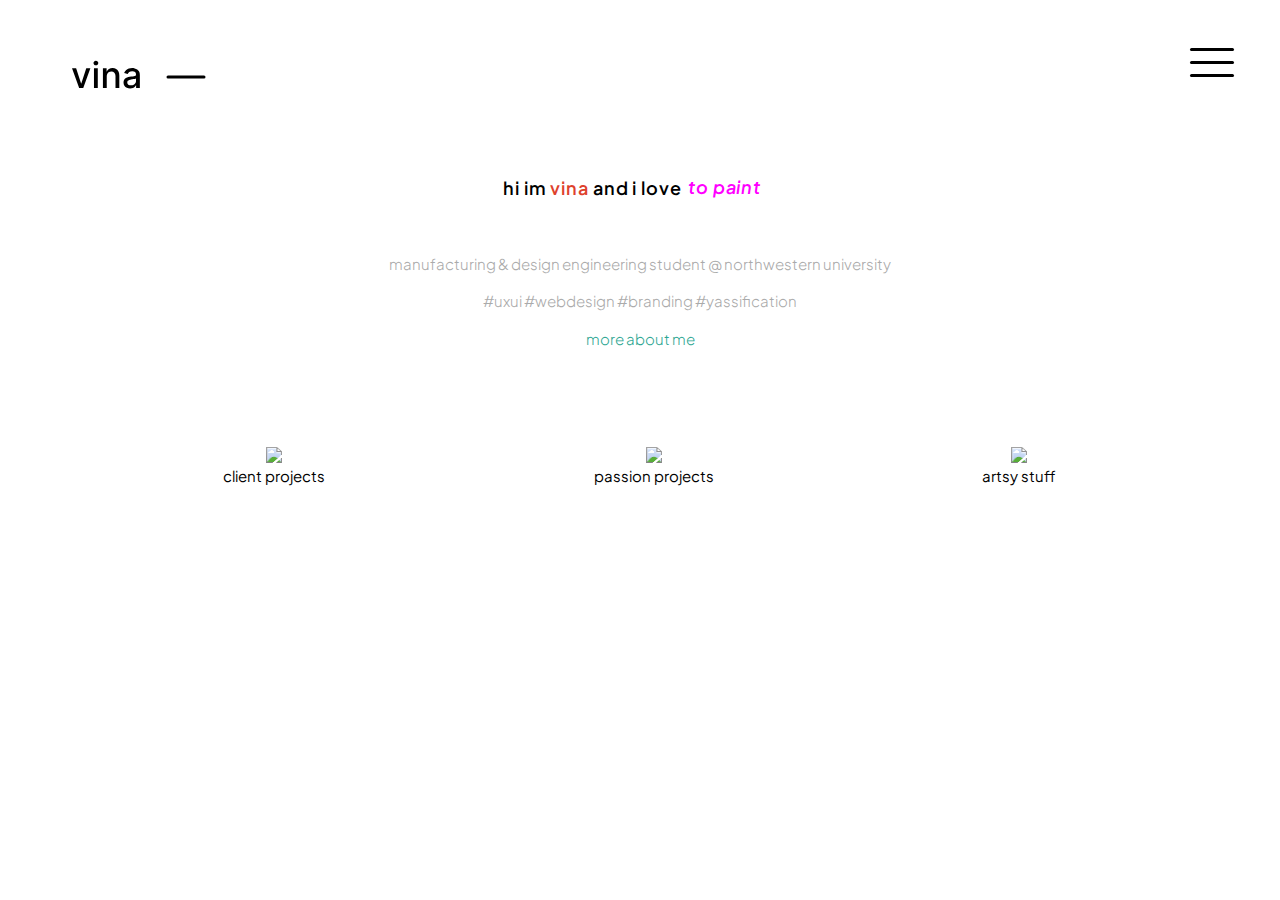
==== index.html @ 028f37ea "hi" ====
<!DOCTYPE html>
<html lang="en">
<head>
    <meta charset="UTF-8">
    <meta http-equiv="X-UA-Compatible" content="IE=edge">
    <meta name="viewport" content="width=device-width, initial-scale=1.0">
    <title>vina portfolio</title>

    <link rel="stylesheet" href="style.css">
    <script src="main.js"></script>
    <link rel="stylesheet" href="https://unicons.iconscout.com/release/v4.0.0/css/line.css"> 

</head>
<body>
  <header class="header" id="header">
      <nav class="nav__container">

        <div class="logo_burger">
          <a href="index.html" class="nav__logo">
            <svg width="134" height="29" viewBox="0 0 134 29" fill="none" xmlns="http://www.w3.org/2000/svg">
              <path d="M18.3679 8.36364L11.2472 28H7.15625L0.0227273 8.36364H4.12642L9.09943 23.4744H9.30398L14.2642 8.36364H18.3679ZM21.9602 28V8.36364H25.7827V28H21.9602ZM23.8906 5.33381C23.2259 5.33381 22.6548 5.11221 22.1776 4.66903C21.7088 4.21733 21.4744 3.6804 21.4744 3.05824C21.4744 2.42756 21.7088 1.89062 22.1776 1.44744C22.6548 0.995738 23.2259 0.769886 23.8906 0.769886C24.5554 0.769886 25.1222 0.995738 25.5909 1.44744C26.0682 1.89062 26.3068 2.42756 26.3068 3.05824C26.3068 3.6804 26.0682 4.21733 25.5909 4.66903C25.1222 5.11221 24.5554 5.33381 23.8906 5.33381ZM34.7475 16.3409V28H30.9251V8.36364H34.5941V11.5597H34.837C35.2887 10.5199 35.9961 9.68466 36.9592 9.05398C37.9308 8.4233 39.1538 8.10795 40.6282 8.10795C41.9663 8.10795 43.1381 8.3892 44.1438 8.9517C45.1495 9.50568 45.9293 10.3324 46.4833 11.4318C47.0373 12.5312 47.3143 13.8906 47.3143 15.5099V28H43.4918V15.9702C43.4918 14.5469 43.1211 13.4347 42.3796 12.6335C41.6381 11.8239 40.6197 11.419 39.3242 11.419C38.4379 11.419 37.6495 11.6108 36.9592 11.9943C36.2773 12.3778 35.7362 12.9403 35.3356 13.6818C34.9435 14.4148 34.7475 15.3011 34.7475 16.3409ZM58.1552 28.4347C56.9109 28.4347 55.7859 28.2045 54.7802 27.7443C53.7745 27.2756 52.9776 26.598 52.3896 25.7116C51.81 24.8253 51.5202 23.7386 51.5202 22.4517C51.5202 21.3437 51.7333 20.4318 52.1594 19.7159C52.5856 19 53.1609 18.4332 53.8853 18.0156C54.6097 17.598 55.4194 17.2827 56.3143 17.0696C57.2092 16.8565 58.1211 16.6946 59.0501 16.5838C60.2262 16.4474 61.1808 16.3366 61.9137 16.2514C62.6467 16.1577 63.1793 16.0085 63.5117 15.804C63.8441 15.5994 64.0103 15.267 64.0103 14.8068V14.7173C64.0103 13.6009 63.695 12.7358 63.0643 12.1222C62.4421 11.5085 61.5131 11.2017 60.2773 11.2017C58.9904 11.2017 57.9762 11.4872 57.2347 12.0582C56.5018 12.6207 55.9947 13.2472 55.7134 13.9375L52.1211 13.1193C52.5472 11.9261 53.1694 10.9631 53.9876 10.2301C54.8143 9.48864 55.7646 8.9517 56.8384 8.61932C57.9123 8.27841 59.0415 8.10795 60.2262 8.10795C61.0103 8.10795 61.8413 8.2017 62.7191 8.3892C63.6055 8.56818 64.4322 8.90057 65.1992 9.38636C65.9748 9.87216 66.6097 10.5668 67.104 11.4702C67.5984 12.3651 67.8455 13.5284 67.8455 14.9602V28H64.1126V25.3153H63.9592C63.712 25.8097 63.3413 26.2955 62.8469 26.7727C62.3526 27.25 61.7177 27.6463 60.9421 27.9616C60.1665 28.277 59.2376 28.4347 58.1552 28.4347ZM58.9862 25.3665C60.043 25.3665 60.9464 25.1577 61.6964 24.7401C62.4549 24.3224 63.0302 23.777 63.4222 23.1037C63.8228 22.4219 64.0231 21.6932 64.0231 20.9176V18.3864C63.8867 18.5227 63.6225 18.6506 63.2305 18.7699C62.8469 18.8807 62.408 18.9787 61.9137 19.0639C61.4194 19.1406 60.9379 19.2131 60.4691 19.2812C60.0004 19.3409 59.6083 19.392 59.293 19.4347C58.5515 19.5284 57.8739 19.6861 57.2603 19.9077C56.6552 20.1293 56.1694 20.4489 55.8029 20.8665C55.445 21.2756 55.266 21.821 55.266 22.5028C55.266 23.4489 55.6154 24.1648 56.3143 24.6506C57.0131 25.1278 57.9038 25.3665 58.9862 25.3665Z" fill="black"/>
              <path d="M96 17H132" stroke="black" stroke-width="3" stroke-linecap="round" stroke-linejoin="round"/>
              </svg>              
          </a>

    <nav role="navigation">
        <div id="menuToggle">
          <input type="checkbox" />
          <span></span>
          <span></span>
          <span></span>
          <ul id="menu">
            <a href="cc.html"><li>client projects</li></a>
            <a href="pp.html"><li>passion projects</li></a>
            <a href="art.html"><li>artsy stuff</li></a>
            <a href="about_me.html" class="me"><li>about me</li></a>
          </ul>
        </div>
      </nav>
        </div>
      </nav>

      </div>


          
          <div class="content">
            <div class="content__container">

            <p class="content__container__text">
              hi im <a>vina</a> and i love
            </p>

              <ul class="content__container__list">
                <li class="content__container__list__item" id="a">to paint</li>
                <li class="content__container__list__item" id="b">to design</li>
                <li class="content__container__list__item" id="c">cats</li>
                <li class="content__container__list__item" id="d">sleep</li>
              </ul>

            </div>
          </div>

          <div class="bio">
          <p>
            manufacturing & design engineering student @ northwestern university<br>
            #uxui #webdesign #branding #yassification<br>
            <a href="about_me.html"><i class="uil uil-angle-right"></i>more about me<i class="uil uil-angle-left"></i></a>
           </p>
          </div>
        
        </header>  
        <div class="nav__menu">
            <li id="block1">
              <a href="cc.html">
              <img src="img_home/1.jpeg">
              <div>client projects</div>
            </a>
            </li>

            <li id="block2">
              <a href="pp.html">
              <img src="img_home/1.jpeg">
              <div>passion projects</div>
            </a>
            </li>

            <li id="block3">
              <a href="art.html">
              <img src="img_home/1.jpeg">
              <div>artsy stuff</div>
              </a>
            </li>
          </div>

</body>
</html>
---- style.css ----
@import url('https://fonts.googleapis.com/css2?family=Plus+Jakarta+Sans:ital,wght@0,400;0,600;1,300;1,400;1,500&display=swap');

:root{
--header-height: 3rem;

/* color */
--main-color: #489FB5;
--main-color-lighter: #82C0CC;
--title-color: #125665 ;
--text-color: #16697A ;
--accent-color: #FFA62B ;
--accent-color-2: #D396E4 ;
--background-color: #EDE7E3 ;

/* font */
--body-font: 'Plus Jakarta Sans', sans-serif;

--big-font-size: 2rem;
--h1-font-size: 1.5rem;
--h2-font-size: 1.25rem;
--h3-font-size: 1.125rem;
--normal-font-size: 0.938rem;
--small-font-size: 0.813rem;
--smaller-font-size: 0.75rem;

--regular-font-weight: 400;


/* bottom margins */
--mb-0-25: 0.25rem;
--mb-0-5: 0.5rem;
--mb-0-75: 0.75rem;
--mb-1: 1rem;
--mb-1-5: 1.5rem;
--mb-2: 2rem;
--mb-2-5: 2.5rem;
--mb-3: 3rem;
}

/* base */

ul{
    list-style: none;
}

li {
    list-style-type: none;
}

a{
    text-decoration: none;
}


*{
  box-sizing: border-box;
  padding:0;
  margin:0;
}

html{
  scroll-behavior: smooth;
}

.logo_burger {
  display: flex;
  justify-content: space-between;
  margin-left: 4em;
  margin-right: 4em;
}

body{
  overflow-x: hidden;
  margin: 0 0 var(--header-height) 0;
  font-family: var(--body-font);
  font-weight: 300;
  font-size: var(--normal-font-size);
  background-color: white;
  color: black;
  transition: background-color 1s ease;
}

.logo_burger svg{
  margin-top: 4em;
  margin-left: 0.8em;
}

h2{
  margin-top: 5em;
  font-size: larger;
  font-weight: 600;
  text-align: center;
  letter-spacing: 0.05em;
}



/* bio */
.bio p{
  margin-top: 2.5em;
  text-align: center;
  color: rgb(170, 170, 170);
  line-height: 2.5em;
}

.bio a{
  color: rgb(44, 166, 146);
}

.bio a:hover{
  text-decoration: underline;
}

/* header */

.content {
  margin-top: 5em;
  position: relative;
  display: flex;
  justify-content: center;
  overflow: hidden;
  height: 40px;
  padding: 0 40px;
}

.content__container__text {
  display: inline;
  float: left;
  margin-top: 8.8px;
  font-weight: 600;
  font-size: larger;
  letter-spacing: 0.05em;
}

.content__container__text a{
  color: #de412c;
}
.content__container__text a:hover{
  text-decoration: underline;
}


.content__container__list {
  margin-top: 0;
  padding-left: 185px;
  text-align: left;
  list-style: none;
  font-weight: 600;
  font-size: larger;
  font-style: italic;
  letter-spacing: 0.05em;
  -webkit-animation-name: change;
  -webkit-animation-duration: 10s;
  -webkit-animation-iteration-count: infinite;
  animation-name: change;
  animation-duration: 10s;
  animation-iteration-count: infinite;
}
.content__container__list__item {
  line-height: 40.5px;
  margin: 0;
}

.content__container__list #a {
  color: fuchsia;
}

.content__container__list #b {
  color: darkcyan;
}

.content__container__list #c {
  color: coral;
}

.content__container__list #d {
  color: blueviolet;
}


@-webkit-keyframes opacity {
  0%, 100% {
    opacity: 0;
 }
  50% {
    opacity: 1;
 }
}
@-webkit-keyframes change {
  0%, 12.66%, 100% {
    transform: translate3d(0, 0, 0);
 }
  16.66%, 29.32% {
    transform: translate3d(0, -25%, 0);
 }
  33.32%, 45.98% {
    transform: translate3d(0, -50%, 0);
 }
  49.98%, 62.64% {
    transform: translate3d(0, -75%, 0);
 }
  66.64%, 79.3% {
    transform: translate3d(0, -50%, 0);
 }
  83.3%, 95.96% {
    transform: translate3d(0, -25%, 0);
 }
}
@-o-keyframes opacity {
  0%, 100% {
    opacity: 0;
 }
  50% {
    opacity: 1;
 }
}
@-o-keyframes change {
  0%, 12.66%, 100% {
    transform: translate3d(0, 0, 0);
 }
  16.66%, 29.32% {
    transform: translate3d(0, -25%, 0);
 }
  33.32%, 45.98% {
    transform: translate3d(0, -50%, 0);
 }
  49.98%, 62.64% {
    transform: translate3d(0, -75%, 0);
 }
  66.64%, 79.3% {
    transform: translate3d(0, -50%, 0);
 }
  83.3%, 95.96% {
    transform: translate3d(0, -25%, 0);
 }
}
@-moz-keyframes opacity {
  0%, 100% {
    opacity: 0;
 }
  50% {
    opacity: 1;
 }
}
@-moz-keyframes change {
  0%, 12.66%, 100% {
    transform: translate3d(0, 0, 0);
 }
  16.66%, 29.32% {
    transform: translate3d(0, -25%, 0);
 }
  33.32%, 45.98% {
    transform: translate3d(0, -50%, 0);
 }
  49.98%, 62.64% {
    transform: translate3d(0, -75%, 0);
 }
  66.64%, 79.3% {
    transform: translate3d(0, -50%, 0);
 }
  83.3%, 95.96% {
    transform: translate3d(0, -25%, 0);
 }
}
@keyframes opacity {
  0%, 100% {
    opacity: 0;
 }
  50% {
    opacity: 1;
 }
}
@keyframes change {
  0%, 12.66%, 100% {
    transform: translate3d(0, 0, 0);
 }
  16.66%, 29.32% {
    transform: translate3d(0, -25%, 0);
 }
  33.32%, 45.98% {
    transform: translate3d(0, -50%, 0);
 }
  49.98%, 62.64% {
    transform: translate3d(0, -75%, 0);
 }
  66.64%, 79.3% {
    transform: translate3d(0, -50%, 0);
 }
  83.3%, 95.96% {
    transform: translate3d(0, -25%, 0);
 }
}


/* HAMBURGER */

#menuToggle{
    display: block;
    position: fixed;
    margin-top: 3rem;
    float: left;
    margin-left: -2em;
    z-index: 1;
    -webkit-user-select: none;
    user-select: none;
  }
  
  #menuToggle a{
    text-decoration: none;
    color: #232323;
    transition: color 0.3s ease;
  }
  
  #menuToggle input{
    display: block;
    width: 50px;
    height: 32px;
    position: absolute;
    top: -7px;
    left: -5px;
    cursor: pointer;
    opacity: 0; /* hide this */
    z-index: 2; /* and place it over the hamburger */
    -webkit-touch-callout: none;
  }
  
  /* hamburger */
  #menuToggle span{
    display: block;
    width: 44px;
    height: 3px;
    margin-bottom: 10px;
    position: relative;
    background: black;
    border-radius: 3px;
    z-index: 1;
    transform-origin: 4px 0px;
    transition: transform 0.5s cubic-bezier(0.77,0.2,0.05,1.0),
                background 0.5s cubic-bezier(0.77,0.2,0.05,1.0),
                opacity 0.55s ease;
  }
  
  #menuToggle span:first-child{
    transform-origin: 0% 0%;
  }
  
  #menuToggle span:nth-last-child(2){
    transform-origin: 0% 100%;
  }
  
  /* transform all the slices of hamburger into a crossmark.*/
  #menuToggle input:checked ~ span{
    opacity: 1;
    transform: rotate(45deg) translate(-2px, -1px);
    background: #232323;
  }
  
  /* hide the middle one */
  #menuToggle input:checked ~ span:nth-last-child(3){
    opacity: 0;
    transform: rotate(0deg) scale(0.2, 0.2);
  }
  
  /* last one go the other direction */
  #menuToggle input:checked ~ span:nth-last-child(2){
    transform: rotate(-45deg) translate(0, -1px);
  }
  
  /* Make this absolute positioned at the top left of the screen */
  #menu{
    position: absolute;
    width: 420px;
    height: 102vh;
    margin: -100px 0 0 -300px;
    padding: 80px;
    padding-top: 125px;
    
    background: #ededed;
    list-style-type: none;
    -webkit-font-smoothing: antialiased;
  
    /* to stop flickering of text in safari */
    transform-origin: 0% 0%;
    transform: translate(200%, 0);
    transition: transform 0.5s cubic-bezier(0.77,0.2,0.05,1.0);

    animation: pulse 5s infinite;
  }

  @keyframes pulse {
    0% {
      background-color: #b1c6da;
    }
    30% {
      background-color: #f693f1;
    }
    80% {
      background-color: #f6e193;
    }
    100% {
      background-color: #b1c6da;
    }
  }
  
  #menu li{
    font-size: larger;
    font-weight: 600;
    text-align: left;
    letter-spacing: 0.05em;
    padding: 40px 0;
  }

  #menu li:hover{
    font-style: italic;
  }
  
  /* And let's slide it in from the left */
  #menuToggle input:checked ~ ul{
    transform: none;
  }
  
#menu a.me{
  position: fixed;
  bottom:3em;
}

/* HOME */

.nav__menu{
    margin-top: 3em;
    display: flex;
    flex-wrap: wrap;
    justify-content: space-around;
    flex-direction: row;
    font-family: var(--body-font);
    font-weight: 400;
    font-style: normal;
  }

.nav__menu a {
    color: black; 
    display: block; 
    text-decoration: none;
    text-align: center;
    padding: 3em 3em;
}

.nav__menu .text {
  text-align: center;
  margin-top: 4em;
}

.nav__menu #block1 a:hover {
    background: var(--accent-color-2); 
    text-decoration: none;
    display: block; 
    padding: 3em 3em;
}
.nav__menu #block2 a:hover {
    background: var(--accent-color); 
    text-decoration: none;
    display: block; 
    padding: 3em 3em;
}
.nav__menu #block3 a:hover {
    background: var(--main-color-lighter); 
    text-decoration: none;
    display: block; 
    padding: 3em 3em;
}

.nav__menu img {
    max-width: 300px;
}

/* ART */

.art__content img{
  max-width: 400px;
  max-height: 400px;
  align-items: center;
}


 /* panel styles */
 .panel {
  display: flex;
  flex-direction: row;
  flex-grow: 1;
  flex-wrap: wrap;
  justify-content: center;
  text-align: center;
	/* min height incase content is higher than window height */
	min-height: 100vh;
	display: flex;
  justify-content: space-evenly;
  margin-top: -6.5em;
  align-items: center;
	/* outline: 10px solid red; */
	/* turn above on to see the edge of panels */
}

/* colours */
/*.color-violet*/
[data-paint="violet"] {
	background-color: #e6d9f4;
}
/*.color-indigo*/
[data-paint="indigo"] {
	background-color: #d7d3fa;
}
/*.color-blue*/
[data-paint="blue"] {
	background-color: #d3e9ff;
}
/*.color-green*/
[data-paint="green"] {
	background-color: #e3ffe1;
}
/*.color-yellow*/
[data-paint="yellow"] {
	background-color: #fffcdb;
}
/*.color-orange*/
[data-paint="orange"] {
	background-color: #ffecd9;
}
/*.color-red*/
[data-paint="red"] {
	background-color: #ffd7da;
}
/*.color-hotpink*/
[data-paint="hotpink"] {
	background-color: rgb(255, 216, 236);
}


/* cc */

.cc__content{
  margin-top: 3em;
  display: flex;
  flex-wrap: wrap;
  justify-content: space-evenly;
  flex-direction: row;
  font-family: var(--body-font);
  font-weight: 400;
  font-style: normal;
}

.cc__content img {
  max-width: 300px;
  max-height: 350px;
}

.cc__content a {
  color: black; 
  display: block; 
  text-decoration: none;
  text-align: center;
  padding: 3em 3em;
}

.cc__content #ccblock a:hover {
background: var(--background-color); 
text-decoration: none;
display: block; 
padding: 3em 3em;
}

/* BRANDING */


.pp__content{
  margin-top: 5em;
  display: flex;
  flex-wrap: wrap;
  justify-content: space-around;
  flex-direction: row;
  font-family: var(--body-font);
  font-weight: 400;
  font-style: normal;
}

.pp__content img {
  max-width: 300px;
}

.pp__content a {
  color: black; 
  display: block; 
  text-decoration: none;
  text-align: center;
  padding: 3em 3em;
}

.pp__content #ppblock a:hover {
background: var(--background-color); 
text-decoration: none;
display: block; 
padding: 3em 3em;
}

@media (max-width: 1420px) {
  .nav__menu{
    margin-top: 3em;
    display: flex;
    flex-wrap: wrap;
    justify-content: space-evenly;
    flex-direction: row;
    font-family: var(--body-font);
    font-weight: 400;
    font-style: normal;
  }

}

 @media (max-width: 750px) {

 }

 @media (max-width: 485px) {

.logo_burger {
  margin-left: 2em;
}
 
.art__content img{
  max-width: auto;
  padding-left: 2em;
  padding-right: 2em;
}

#menuToggle{
  display: block;
  position: fixed;
  margin-top: 3rem;
  float: left;
  margin-left: 0em;
  z-index: 1;
  -webkit-user-select: none;
  user-select: none;
}

.panel{
  flex-direction: column;

}
 }
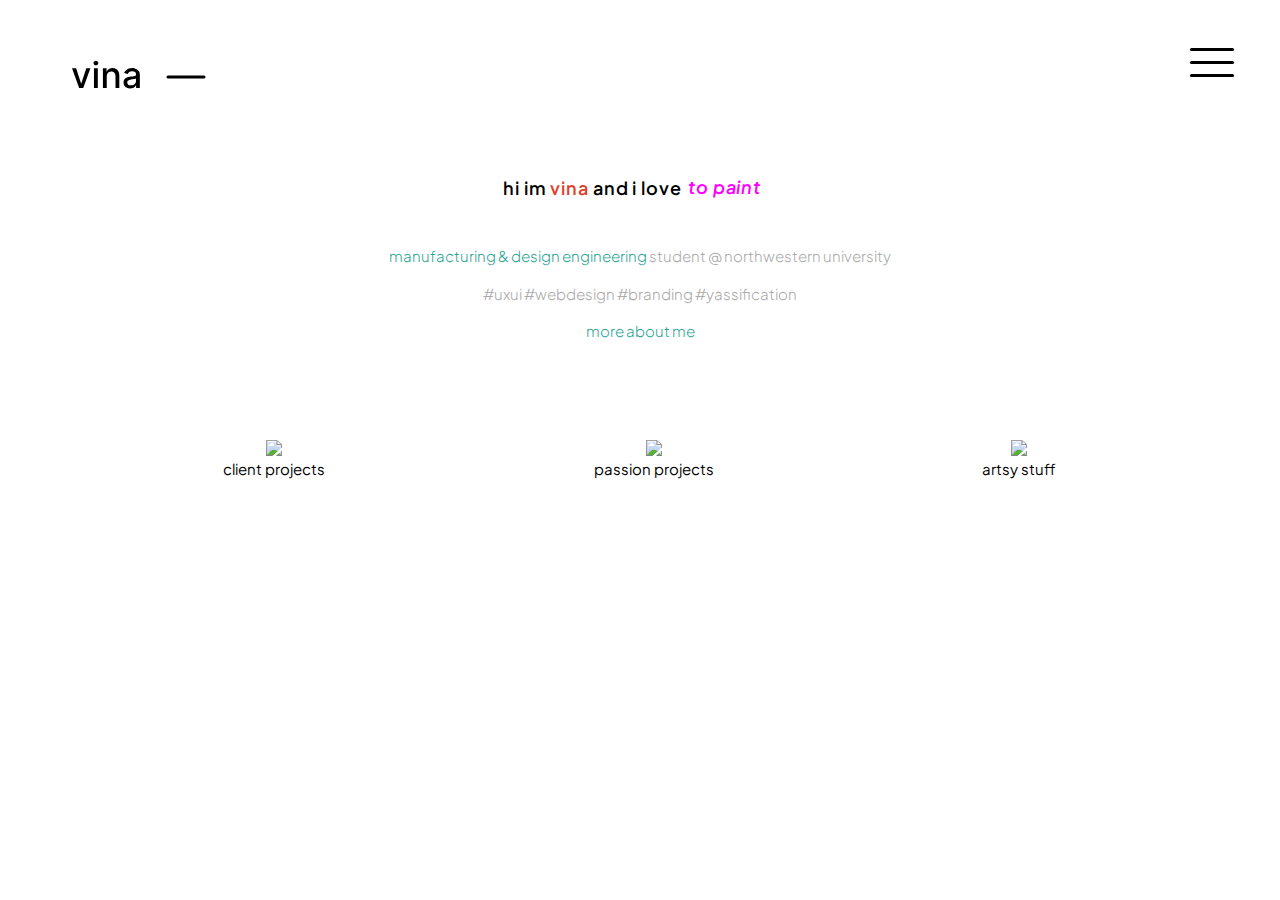
==== commit 1851a805: "g" ====
--- a/index.html
+++ b/index.html
@@ -54,8 +54,8 @@
               <ul class="content__container__list">
                 <li class="content__container__list__item" id="a">to paint</li>
                 <li class="content__container__list__item" id="b">to design</li>
-                <li class="content__container__list__item" id="c">cats</li>
-                <li class="content__container__list__item" id="d">sleep</li>
+                <li class="content__container__list__item" id="c">mangoes</li>
+                <li class="content__container__list__item" id="d">cats</li>
               </ul>
 
             </div>
@@ -63,7 +63,7 @@
 
           <div class="bio">
           <p>
-            manufacturing & design engineering student @ northwestern university<br>
+            <a href="https://design.northwestern.edu/programs/bs-manufacturing-design-engineering/">manufacturing & design engineering</a> student @ northwestern university<br>
             #uxui #webdesign #branding #yassification<br>
             <a href="about_me.html"><i class="uil uil-angle-right"></i>more about me<i class="uil uil-angle-left"></i></a>
            </p>
--- a/style.css
+++ b/style.css
@@ -97,7 +97,7 @@
 
 /* bio */
 .bio p{
-  margin-top: 2.5em;
+  margin-top: 2em;
   text-align: center;
   color: rgb(170, 170, 170);
   line-height: 2.5em;
@@ -110,6 +110,7 @@
 .bio a:hover{
   text-decoration: underline;
 }
+
 
 /* header */
 
@@ -166,11 +167,11 @@
 }
 
 .content__container__list #b {
-  color: darkcyan;
+  color: firebrick;
 }
 
 .content__container__list #c {
-  color: coral;
+  color: goldenrod;
 }
 
 .content__container__list #d {
@@ -339,6 +340,7 @@
                 background 0.5s cubic-bezier(0.77,0.2,0.05,1.0),
                 opacity 0.55s ease;
   }
+
   
   #menuToggle span:first-child{
     transform-origin: 0% 0%;
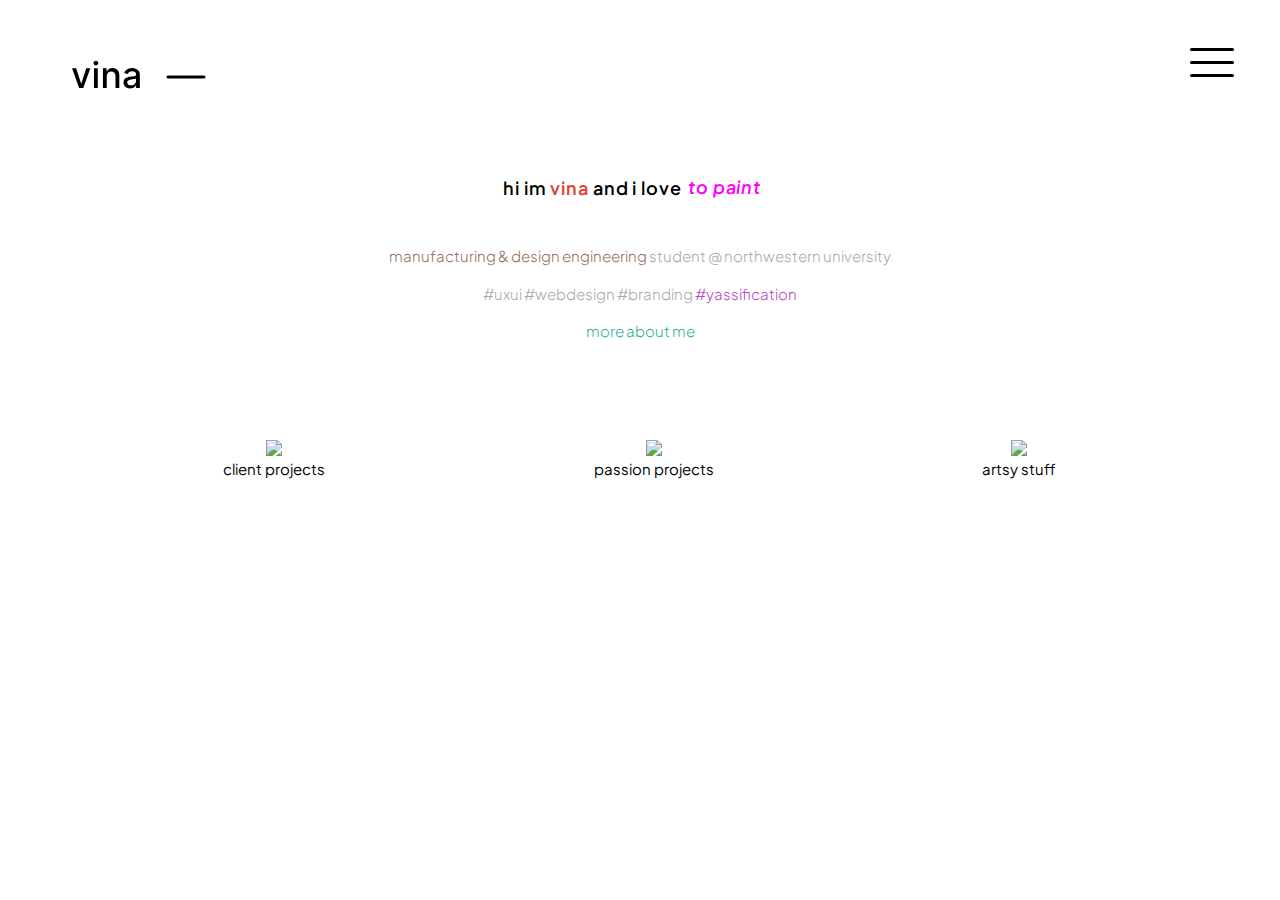
==== commit dbf104bd: "yass" ====
--- a/index.html
+++ b/index.html
@@ -63,9 +63,9 @@
 
           <div class="bio">
           <p>
-            <a href="https://design.northwestern.edu/programs/bs-manufacturing-design-engineering/">manufacturing & design engineering</a> student @ northwestern university<br>
-            #uxui #webdesign #branding #yassification<br>
-            <a href="about_me.html"><i class="uil uil-angle-right"></i>more about me<i class="uil uil-angle-left"></i></a>
+            <a href="https://design.northwestern.edu/programs/bs-manufacturing-design-engineering/" class="n">manufacturing & design engineering</a> student @ northwestern university<br>
+            #uxui #webdesign #branding <a href="#" class="o" pop-up="🤩💖💅🏻">#yassification</a><br>
+            <a href="about_me.html" class="m"><i class="uil uil-angle-right"></i>more about me<i class="uil uil-angle-left"></i></a>
            </p>
           </div>
         
--- a/style.css
+++ b/style.css
@@ -103,13 +103,52 @@
   line-height: 2.5em;
 }
 
-.bio a{
-  color: rgb(44, 166, 146);
-}
-
-.bio a:hover{
+.bio .n{
+  color: rgb(152, 109, 89);
+}
+
+.bio .n:hover{
+  font-style: italic;
+}
+
+.bio .m{
+  color: rgb(48, 175, 149);
+}
+
+.bio .m:hover{
   text-decoration: underline;
 }
+
+.o{
+  color: rgb(236, 69, 152);
+  transform: translate(-50%,-50%);
+}
+
+.o{
+  position: relative;
+  color: rgb(176, 72, 199);
+  transform: translate(-50%,-50%);
+}
+
+.o[pop-up]::after{
+  content: attr(pop-up);
+  position: absolute;
+  background: rgb(132, 255, 0);
+  padding-left: 3px;
+  padding-right: 3px;
+  top: -200%;
+  left: 110%;
+  border-radius: 5px;
+  font-size: 30px;
+  transform: scale(0); 
+  transition: transform 0.4s ease,
+              rotate 0.4s ease;
+}
+
+.o[pop-up]:hover::after{
+  transform: scale(1) rotate(360deg);
+}
+
 
 
 /* header */
@@ -167,7 +206,7 @@
 }
 
 .content__container__list #b {
-  color: firebrick;
+  color: red;
 }
 
 .content__container__list #c {
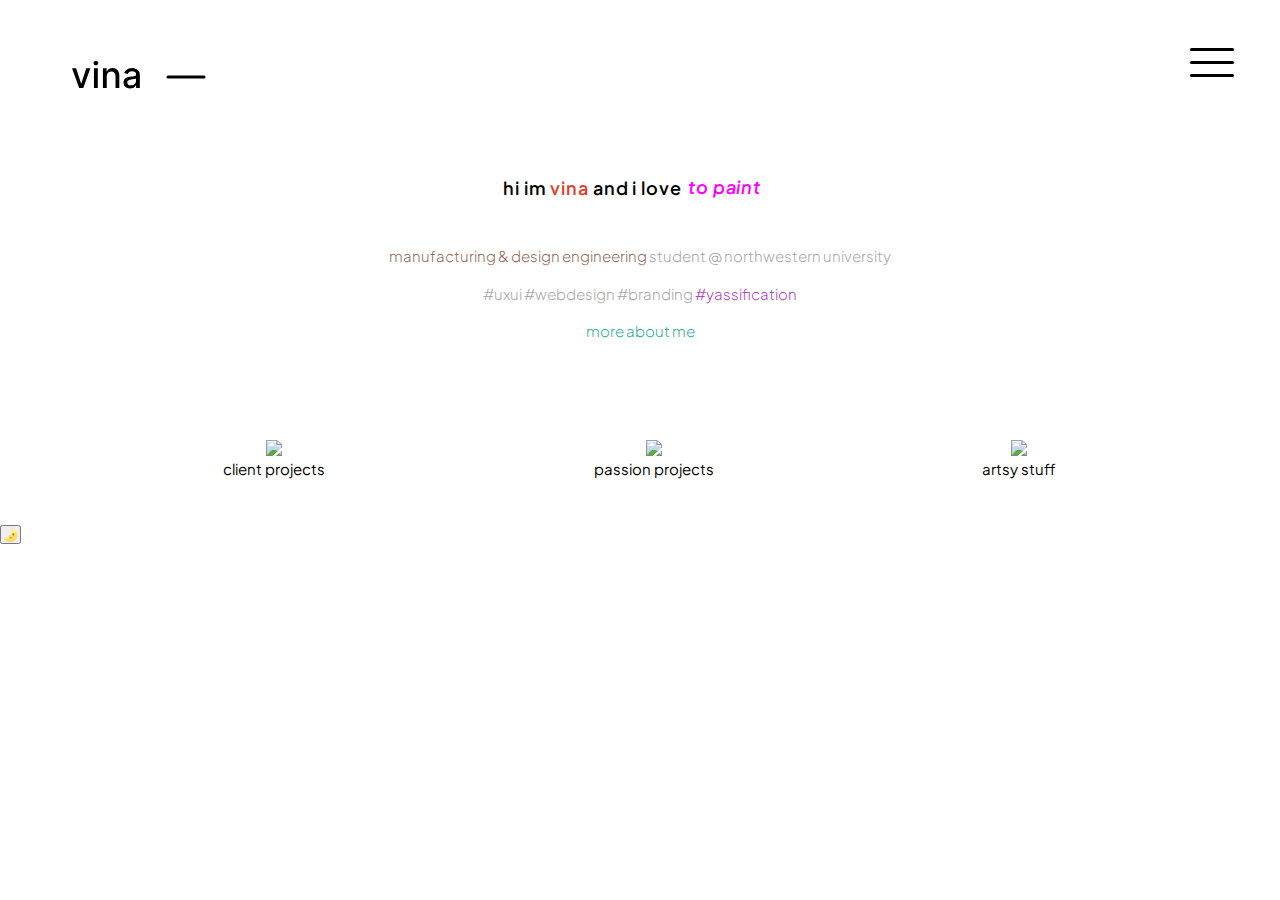
==== commit 2d88d020: "dork" ====
--- a/index.html
+++ b/index.html
@@ -93,5 +93,9 @@
             </li>
           </div>
 
+
+          <body id="body" class="dark-mode">
+            <button type="button" name="dark_light" onclick="toggleDarkLight()" title="Toggle dark/light mode">🌛</button>
+          </body>
 </body>
 </html>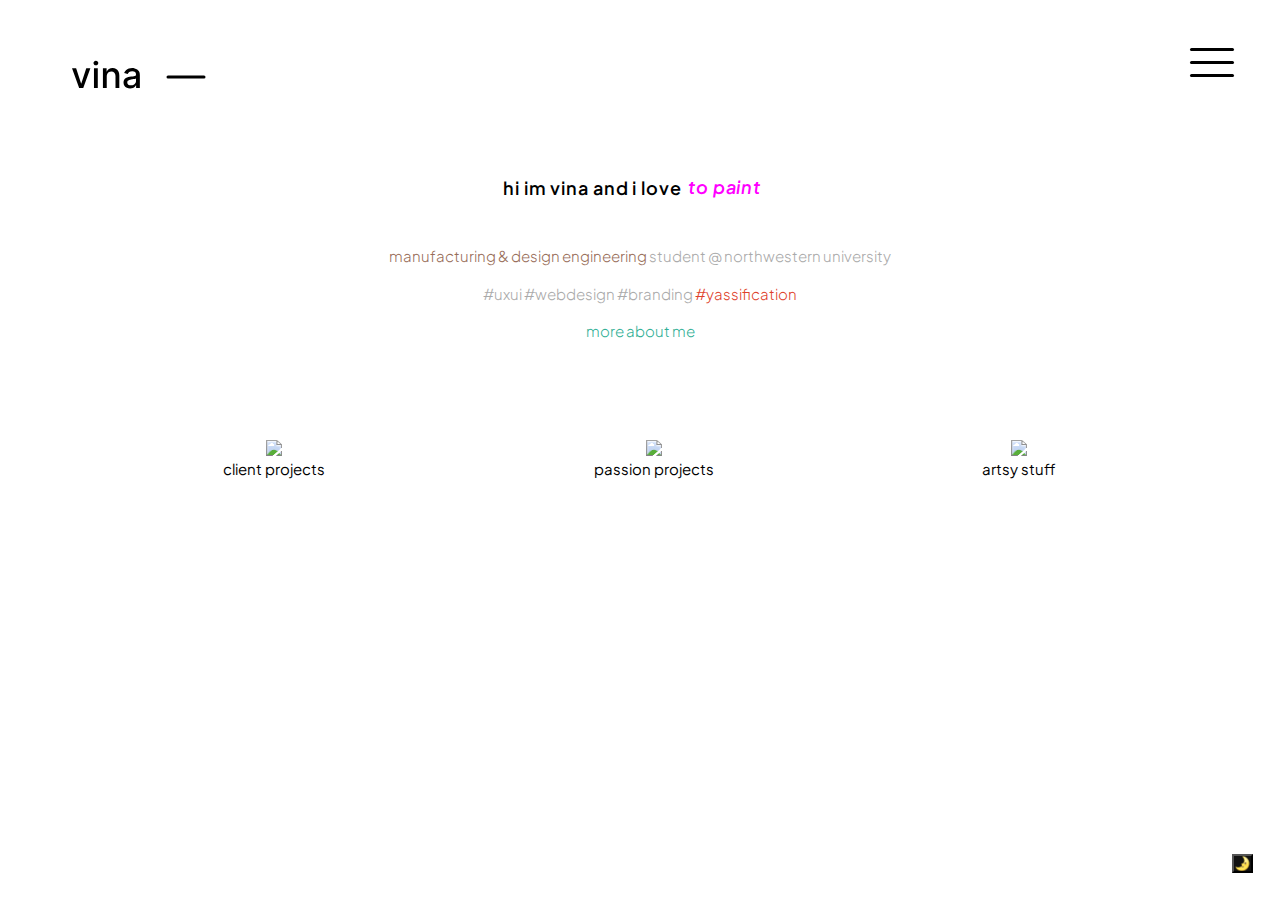
==== commit 1892705c: "nightie" ====
--- a/index.html
+++ b/index.html
@@ -19,7 +19,7 @@
           <a href="index.html" class="nav__logo">
             <svg width="134" height="29" viewBox="0 0 134 29" fill="none" xmlns="http://www.w3.org/2000/svg">
               <path d="M18.3679 8.36364L11.2472 28H7.15625L0.0227273 8.36364H4.12642L9.09943 23.4744H9.30398L14.2642 8.36364H18.3679ZM21.9602 28V8.36364H25.7827V28H21.9602ZM23.8906 5.33381C23.2259 5.33381 22.6548 5.11221 22.1776 4.66903C21.7088 4.21733 21.4744 3.6804 21.4744 3.05824C21.4744 2.42756 21.7088 1.89062 22.1776 1.44744C22.6548 0.995738 23.2259 0.769886 23.8906 0.769886C24.5554 0.769886 25.1222 0.995738 25.5909 1.44744C26.0682 1.89062 26.3068 2.42756 26.3068 3.05824C26.3068 3.6804 26.0682 4.21733 25.5909 4.66903C25.1222 5.11221 24.5554 5.33381 23.8906 5.33381ZM34.7475 16.3409V28H30.9251V8.36364H34.5941V11.5597H34.837C35.2887 10.5199 35.9961 9.68466 36.9592 9.05398C37.9308 8.4233 39.1538 8.10795 40.6282 8.10795C41.9663 8.10795 43.1381 8.3892 44.1438 8.9517C45.1495 9.50568 45.9293 10.3324 46.4833 11.4318C47.0373 12.5312 47.3143 13.8906 47.3143 15.5099V28H43.4918V15.9702C43.4918 14.5469 43.1211 13.4347 42.3796 12.6335C41.6381 11.8239 40.6197 11.419 39.3242 11.419C38.4379 11.419 37.6495 11.6108 36.9592 11.9943C36.2773 12.3778 35.7362 12.9403 35.3356 13.6818C34.9435 14.4148 34.7475 15.3011 34.7475 16.3409ZM58.1552 28.4347C56.9109 28.4347 55.7859 28.2045 54.7802 27.7443C53.7745 27.2756 52.9776 26.598 52.3896 25.7116C51.81 24.8253 51.5202 23.7386 51.5202 22.4517C51.5202 21.3437 51.7333 20.4318 52.1594 19.7159C52.5856 19 53.1609 18.4332 53.8853 18.0156C54.6097 17.598 55.4194 17.2827 56.3143 17.0696C57.2092 16.8565 58.1211 16.6946 59.0501 16.5838C60.2262 16.4474 61.1808 16.3366 61.9137 16.2514C62.6467 16.1577 63.1793 16.0085 63.5117 15.804C63.8441 15.5994 64.0103 15.267 64.0103 14.8068V14.7173C64.0103 13.6009 63.695 12.7358 63.0643 12.1222C62.4421 11.5085 61.5131 11.2017 60.2773 11.2017C58.9904 11.2017 57.9762 11.4872 57.2347 12.0582C56.5018 12.6207 55.9947 13.2472 55.7134 13.9375L52.1211 13.1193C52.5472 11.9261 53.1694 10.9631 53.9876 10.2301C54.8143 9.48864 55.7646 8.9517 56.8384 8.61932C57.9123 8.27841 59.0415 8.10795 60.2262 8.10795C61.0103 8.10795 61.8413 8.2017 62.7191 8.3892C63.6055 8.56818 64.4322 8.90057 65.1992 9.38636C65.9748 9.87216 66.6097 10.5668 67.104 11.4702C67.5984 12.3651 67.8455 13.5284 67.8455 14.9602V28H64.1126V25.3153H63.9592C63.712 25.8097 63.3413 26.2955 62.8469 26.7727C62.3526 27.25 61.7177 27.6463 60.9421 27.9616C60.1665 28.277 59.2376 28.4347 58.1552 28.4347ZM58.9862 25.3665C60.043 25.3665 60.9464 25.1577 61.6964 24.7401C62.4549 24.3224 63.0302 23.777 63.4222 23.1037C63.8228 22.4219 64.0231 21.6932 64.0231 20.9176V18.3864C63.8867 18.5227 63.6225 18.6506 63.2305 18.7699C62.8469 18.8807 62.408 18.9787 61.9137 19.0639C61.4194 19.1406 60.9379 19.2131 60.4691 19.2812C60.0004 19.3409 59.6083 19.392 59.293 19.4347C58.5515 19.5284 57.8739 19.6861 57.2603 19.9077C56.6552 20.1293 56.1694 20.4489 55.8029 20.8665C55.445 21.2756 55.266 21.821 55.266 22.5028C55.266 23.4489 55.6154 24.1648 56.3143 24.6506C57.0131 25.1278 57.9038 25.3665 58.9862 25.3665Z" fill="black"/>
-              <path d="M96 17H132" stroke="black" stroke-width="3" stroke-linecap="round" stroke-linejoin="round"/>
+              <path d="M96 17H132" fill="black" stroke="black" stroke-width="3" stroke-linecap="round" stroke-linejoin="round"/>
               </svg>              
           </a>
 
@@ -94,7 +94,7 @@
           </div>
 
 
-          <body id="body" class="dark-mode">
+          <body id="body" class="light-mode">
             <button type="button" name="dark_light" onclick="toggleDarkLight()" title="Toggle dark/light mode">🌛</button>
           </body>
 </body>
--- a/style.css
+++ b/style.css
@@ -91,6 +91,52 @@
   font-weight: 600;
   text-align: center;
   letter-spacing: 0.05em;
+}
+
+/* night mode */
+
+body.light-mode {
+  background-color: rgb(255, 255, 255);
+  color: rgb(0, 0, 0);
+}
+body.light-mode a {
+  color: rgb(0, 0, 0);
+}
+body.light-mode .o{
+  color: #de412c;
+}
+body.light-mode button {
+  background-color: #111;
+  color: rgb(255, 255, 255);
+  position: fixed;
+  bottom: 2em;
+  right: 2em;
+}
+
+body.dark-mode #menuToggle span{
+  background: white;
+}
+
+body.dark-mode .nav__logo svg{
+  background-color: white;
+}
+
+body.dark-mode {
+  background-color: rgb(30, 30, 30);
+  color: #eee;
+}
+body.dark-mode a{
+  color: white ;
+}
+body.dark-mode .o{
+  color: #de412c ;
+}
+body.dark-mode button {
+  background-color: #eee;
+  color: rgb(0, 0, 0);
+  position: fixed;
+  bottom: 2em;
+  right: 2em;
 }
 
 
@@ -687,4 +733,4 @@
   flex-direction: column;
 
 }
- }+ }
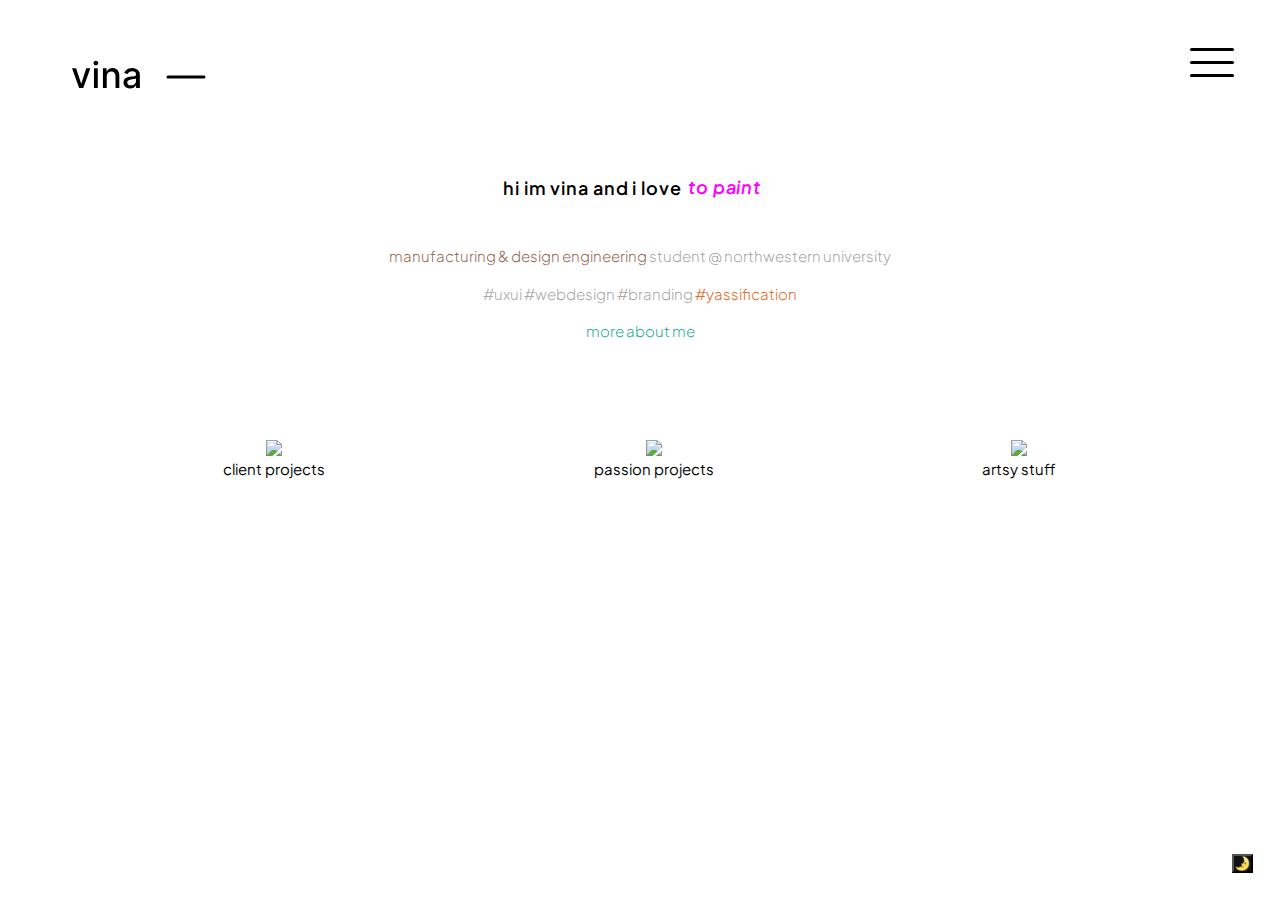
==== commit 3b0e2201: "hehe" ====
--- a/index.html
+++ b/index.html
@@ -19,7 +19,7 @@
           <a href="index.html" class="nav__logo">
             <svg width="134" height="29" viewBox="0 0 134 29" fill="none" xmlns="http://www.w3.org/2000/svg">
               <path d="M18.3679 8.36364L11.2472 28H7.15625L0.0227273 8.36364H4.12642L9.09943 23.4744H9.30398L14.2642 8.36364H18.3679ZM21.9602 28V8.36364H25.7827V28H21.9602ZM23.8906 5.33381C23.2259 5.33381 22.6548 5.11221 22.1776 4.66903C21.7088 4.21733 21.4744 3.6804 21.4744 3.05824C21.4744 2.42756 21.7088 1.89062 22.1776 1.44744C22.6548 0.995738 23.2259 0.769886 23.8906 0.769886C24.5554 0.769886 25.1222 0.995738 25.5909 1.44744C26.0682 1.89062 26.3068 2.42756 26.3068 3.05824C26.3068 3.6804 26.0682 4.21733 25.5909 4.66903C25.1222 5.11221 24.5554 5.33381 23.8906 5.33381ZM34.7475 16.3409V28H30.9251V8.36364H34.5941V11.5597H34.837C35.2887 10.5199 35.9961 9.68466 36.9592 9.05398C37.9308 8.4233 39.1538 8.10795 40.6282 8.10795C41.9663 8.10795 43.1381 8.3892 44.1438 8.9517C45.1495 9.50568 45.9293 10.3324 46.4833 11.4318C47.0373 12.5312 47.3143 13.8906 47.3143 15.5099V28H43.4918V15.9702C43.4918 14.5469 43.1211 13.4347 42.3796 12.6335C41.6381 11.8239 40.6197 11.419 39.3242 11.419C38.4379 11.419 37.6495 11.6108 36.9592 11.9943C36.2773 12.3778 35.7362 12.9403 35.3356 13.6818C34.9435 14.4148 34.7475 15.3011 34.7475 16.3409ZM58.1552 28.4347C56.9109 28.4347 55.7859 28.2045 54.7802 27.7443C53.7745 27.2756 52.9776 26.598 52.3896 25.7116C51.81 24.8253 51.5202 23.7386 51.5202 22.4517C51.5202 21.3437 51.7333 20.4318 52.1594 19.7159C52.5856 19 53.1609 18.4332 53.8853 18.0156C54.6097 17.598 55.4194 17.2827 56.3143 17.0696C57.2092 16.8565 58.1211 16.6946 59.0501 16.5838C60.2262 16.4474 61.1808 16.3366 61.9137 16.2514C62.6467 16.1577 63.1793 16.0085 63.5117 15.804C63.8441 15.5994 64.0103 15.267 64.0103 14.8068V14.7173C64.0103 13.6009 63.695 12.7358 63.0643 12.1222C62.4421 11.5085 61.5131 11.2017 60.2773 11.2017C58.9904 11.2017 57.9762 11.4872 57.2347 12.0582C56.5018 12.6207 55.9947 13.2472 55.7134 13.9375L52.1211 13.1193C52.5472 11.9261 53.1694 10.9631 53.9876 10.2301C54.8143 9.48864 55.7646 8.9517 56.8384 8.61932C57.9123 8.27841 59.0415 8.10795 60.2262 8.10795C61.0103 8.10795 61.8413 8.2017 62.7191 8.3892C63.6055 8.56818 64.4322 8.90057 65.1992 9.38636C65.9748 9.87216 66.6097 10.5668 67.104 11.4702C67.5984 12.3651 67.8455 13.5284 67.8455 14.9602V28H64.1126V25.3153H63.9592C63.712 25.8097 63.3413 26.2955 62.8469 26.7727C62.3526 27.25 61.7177 27.6463 60.9421 27.9616C60.1665 28.277 59.2376 28.4347 58.1552 28.4347ZM58.9862 25.3665C60.043 25.3665 60.9464 25.1577 61.6964 24.7401C62.4549 24.3224 63.0302 23.777 63.4222 23.1037C63.8228 22.4219 64.0231 21.6932 64.0231 20.9176V18.3864C63.8867 18.5227 63.6225 18.6506 63.2305 18.7699C62.8469 18.8807 62.408 18.9787 61.9137 19.0639C61.4194 19.1406 60.9379 19.2131 60.4691 19.2812C60.0004 19.3409 59.6083 19.392 59.293 19.4347C58.5515 19.5284 57.8739 19.6861 57.2603 19.9077C56.6552 20.1293 56.1694 20.4489 55.8029 20.8665C55.445 21.2756 55.266 21.821 55.266 22.5028C55.266 23.4489 55.6154 24.1648 56.3143 24.6506C57.0131 25.1278 57.9038 25.3665 58.9862 25.3665Z" fill="black"/>
-              <path d="M96 17H132" fill="black" stroke="black" stroke-width="3" stroke-linecap="round" stroke-linejoin="round"/>
+              <path d="M96 17H132" stroke="black" stroke-width="3" stroke-linecap="round" stroke-linejoin="round"/>
               </svg>              
           </a>
 
@@ -97,5 +97,7 @@
           <body id="body" class="light-mode">
             <button type="button" name="dark_light" onclick="toggleDarkLight()" title="Toggle dark/light mode">🌛</button>
           </body>
+
+          
 </body>
 </html>--- a/style.css
+++ b/style.css
@@ -96,14 +96,13 @@
 /* night mode */
 
 body.light-mode {
-  background-color: rgb(255, 255, 255);
   color: rgb(0, 0, 0);
 }
 body.light-mode a {
   color: rgb(0, 0, 0);
 }
 body.light-mode .o{
-  color: #de412c;
+  color: #de702c;
 }
 body.light-mode button {
   background-color: #111;
@@ -111,14 +110,16 @@
   position: fixed;
   bottom: 2em;
   right: 2em;
+  z-index: 1;
 }
 
 body.dark-mode #menuToggle span{
   background: white;
 }
 
-body.dark-mode .nav__logo svg{
-  background-color: white;
+body.dark-mode .nav__logo path{
+  fill: white;
+  stroke: white;
 }
 
 body.dark-mode {
@@ -129,7 +130,7 @@
   color: white ;
 }
 body.dark-mode .o{
-  color: #de412c ;
+  color: #de702c ;
 }
 body.dark-mode button {
   background-color: #eee;
@@ -137,6 +138,7 @@
   position: fixed;
   bottom: 2em;
   right: 2em;
+  z-index: 1;
 }
 
 
@@ -163,11 +165,6 @@
 
 .bio .m:hover{
   text-decoration: underline;
-}
-
-.o{
-  color: rgb(236, 69, 152);
-  transform: translate(-50%,-50%);
 }
 
 .o{
@@ -219,7 +216,7 @@
 }
 
 .content__container__text a{
-  color: #de412c;
+  color: #de822c;
 }
 .content__container__text a:hover{
   text-decoration: underline;
@@ -708,9 +705,6 @@
 
  @media (max-width: 485px) {
 
-.logo_burger {
-  margin-left: 2em;
-}
  
 .art__content img{
   max-width: auto;
@@ -718,19 +712,15 @@
   padding-right: 2em;
 }
 
-#menuToggle{
-  display: block;
-  position: fixed;
-  margin-top: 3rem;
-  float: left;
-  margin-left: 0em;
-  z-index: 1;
-  -webkit-user-select: none;
-  user-select: none;
-}
+
 
 .panel{
   flex-direction: column;
 
 }
  }
+
+
+
+
+ 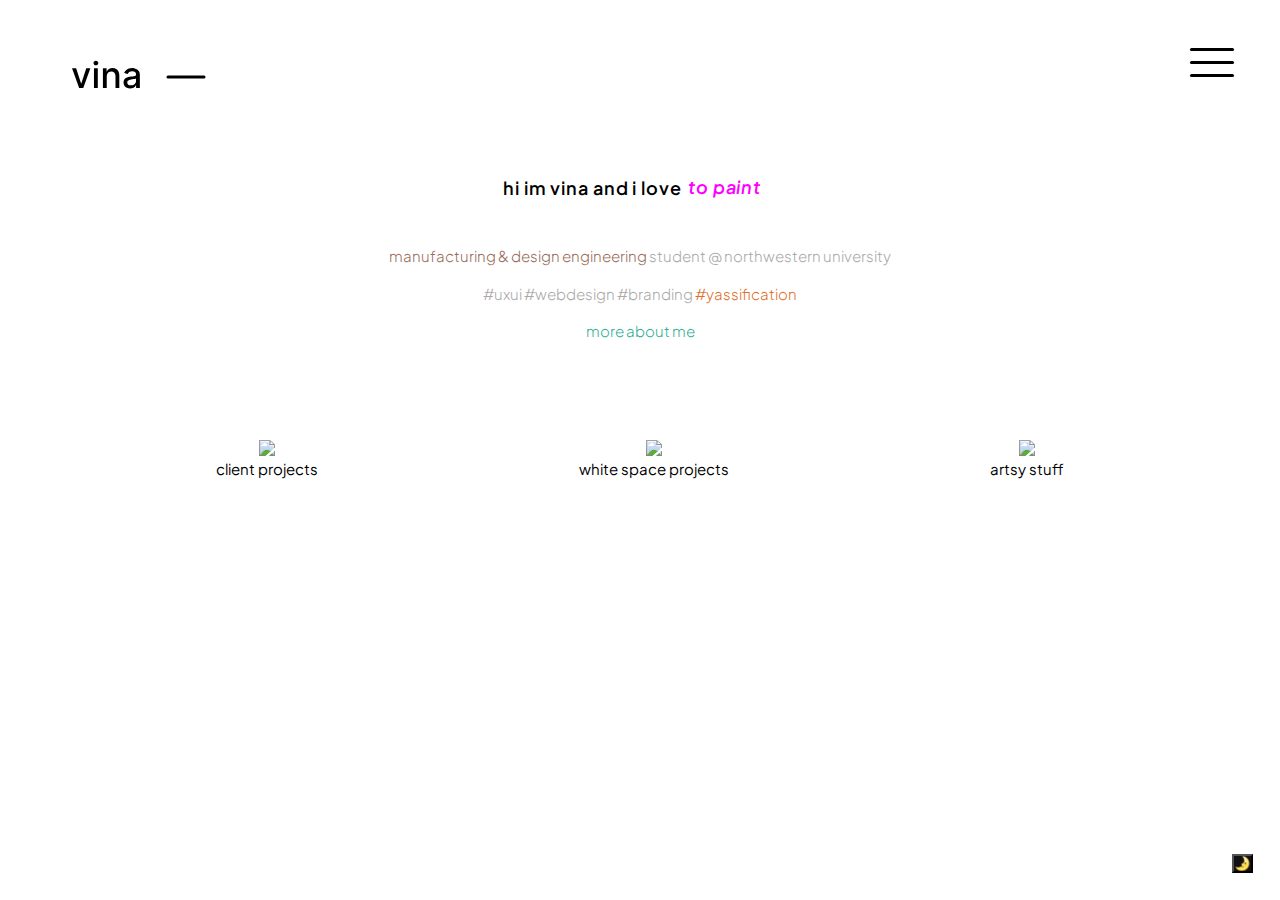
==== commit 387f9383: "structure" ====
--- a/index.html
+++ b/index.html
@@ -81,7 +81,7 @@
             <li id="block2">
               <a href="pp.html">
               <img src="img_home/1.jpeg">
-              <div>passion projects</div>
+              <div>white space projects</div>
             </a>
             </li>
 
@@ -100,4 +100,6 @@
 
           
 </body>
-</html>+</html>
+
+
--- a/style.css
+++ b/style.css
@@ -37,6 +37,10 @@
 --mb-3: 3rem;
 }
 
+body{
+  scroll-snap-type: y mandatory;
+}
+
 /* base */
 
 ul{
@@ -58,9 +62,6 @@
   margin:0;
 }
 
-html{
-  scroll-behavior: smooth;
-}
 
 .logo_burger {
   display: flex;
@@ -110,7 +111,7 @@
   position: fixed;
   bottom: 2em;
   right: 2em;
-  z-index: 1;
+  z-index: 2;
 }
 
 body.dark-mode #menuToggle span{
@@ -138,7 +139,7 @@
   position: fixed;
   bottom: 2em;
   right: 2em;
-  z-index: 1;
+  z-index: 2;
 }
 
 
@@ -559,6 +560,11 @@
 
 /* ART */
 
+.art__content{
+  scroll-snap-type: y mandatory;
+  overflow-y: scroll;
+}
+
 .art__content img{
   max-width: 400px;
   max-height: 400px;
@@ -568,20 +574,20 @@
 
  /* panel styles */
  .panel {
+  scroll-snap-align: start;
   display: flex;
   flex-direction: row;
   flex-grow: 1;
   flex-wrap: wrap;
   justify-content: center;
   text-align: center;
-	/* min height incase content is higher than window height */
-	min-height: 100vh;
-	display: flex;
+	height: 100vh;
   justify-content: space-evenly;
   margin-top: -6.5em;
   align-items: center;
 	/* outline: 10px solid red; */
 	/* turn above on to see the edge of panels */
+  overflow-y:auto;
 }
 
 /* colours */
@@ -652,11 +658,9 @@
 padding: 3em 3em;
 }
 
-/* BRANDING */
-
+/* PASSION PROJECTS */
 
 .pp__content{
-  margin-top: 5em;
   display: flex;
   flex-wrap: wrap;
   justify-content: space-around;
@@ -664,6 +668,7 @@
   font-family: var(--body-font);
   font-weight: 400;
   font-style: normal;
+  margin-top: 5em;
 }
 
 .pp__content img {
@@ -684,6 +689,61 @@
 display: block; 
 padding: 3em 3em;
 }
+
+/* pp1 */
+
+.pp1__content {
+  scroll-snap-align: start;
+  margin-top: -10em;
+}
+
+.pp1__content span{
+  white-space: pre-line;
+text-align: center;
+width: 1000px;
+margin-left:auto;
+margin-right:auto;
+}
+
+.pp1__content h3 {
+  position: relative;
+  margin-bottom: 1.5em;
+  
+  }
+
+.pp1__content h4 {
+  text-align: center;
+  }
+
+.pp1__content img{
+  margin-left: auto;
+  margin-right: auto;
+  padding: 1.5em;
+
+}
+
+.pp1__content p{
+  text-align: center;
+  width: 800px;
+margin-left:auto;
+margin-right:auto;
+}
+
+.page{
+  display: flex;
+  flex-direction: row;
+  flex-grow: 1;
+  flex-wrap: wrap;
+  justify-content: center;
+  text-align: center;
+	height: 100vh;
+  align-items: center;
+  overflow-y:auto;
+  align-items: center;
+}
+
+
+
 
 @media (max-width: 1420px) {
   .nav__menu{
@@ -711,16 +771,4 @@
   padding-left: 2em;
   padding-right: 2em;
 }
-
-
-
-.panel{
-  flex-direction: column;
-
-}
- }
-
-
-
-
- + }
